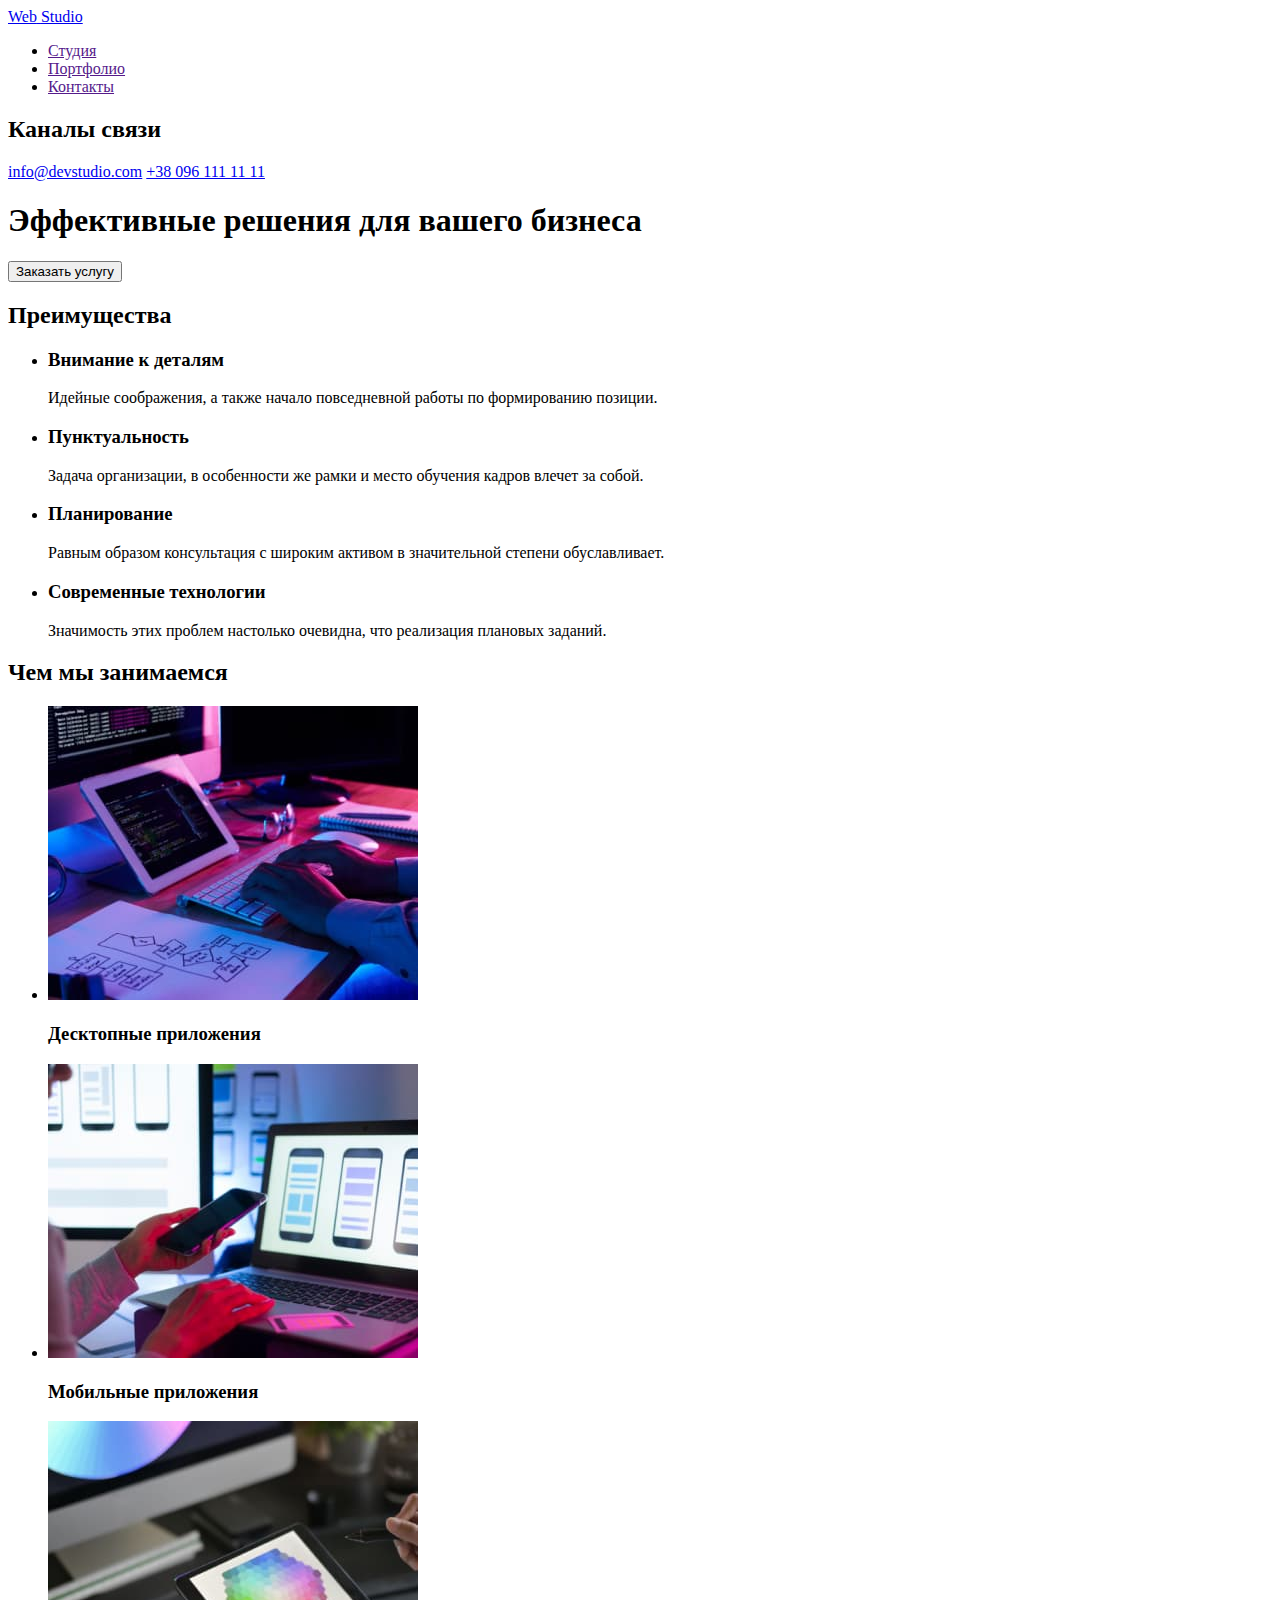
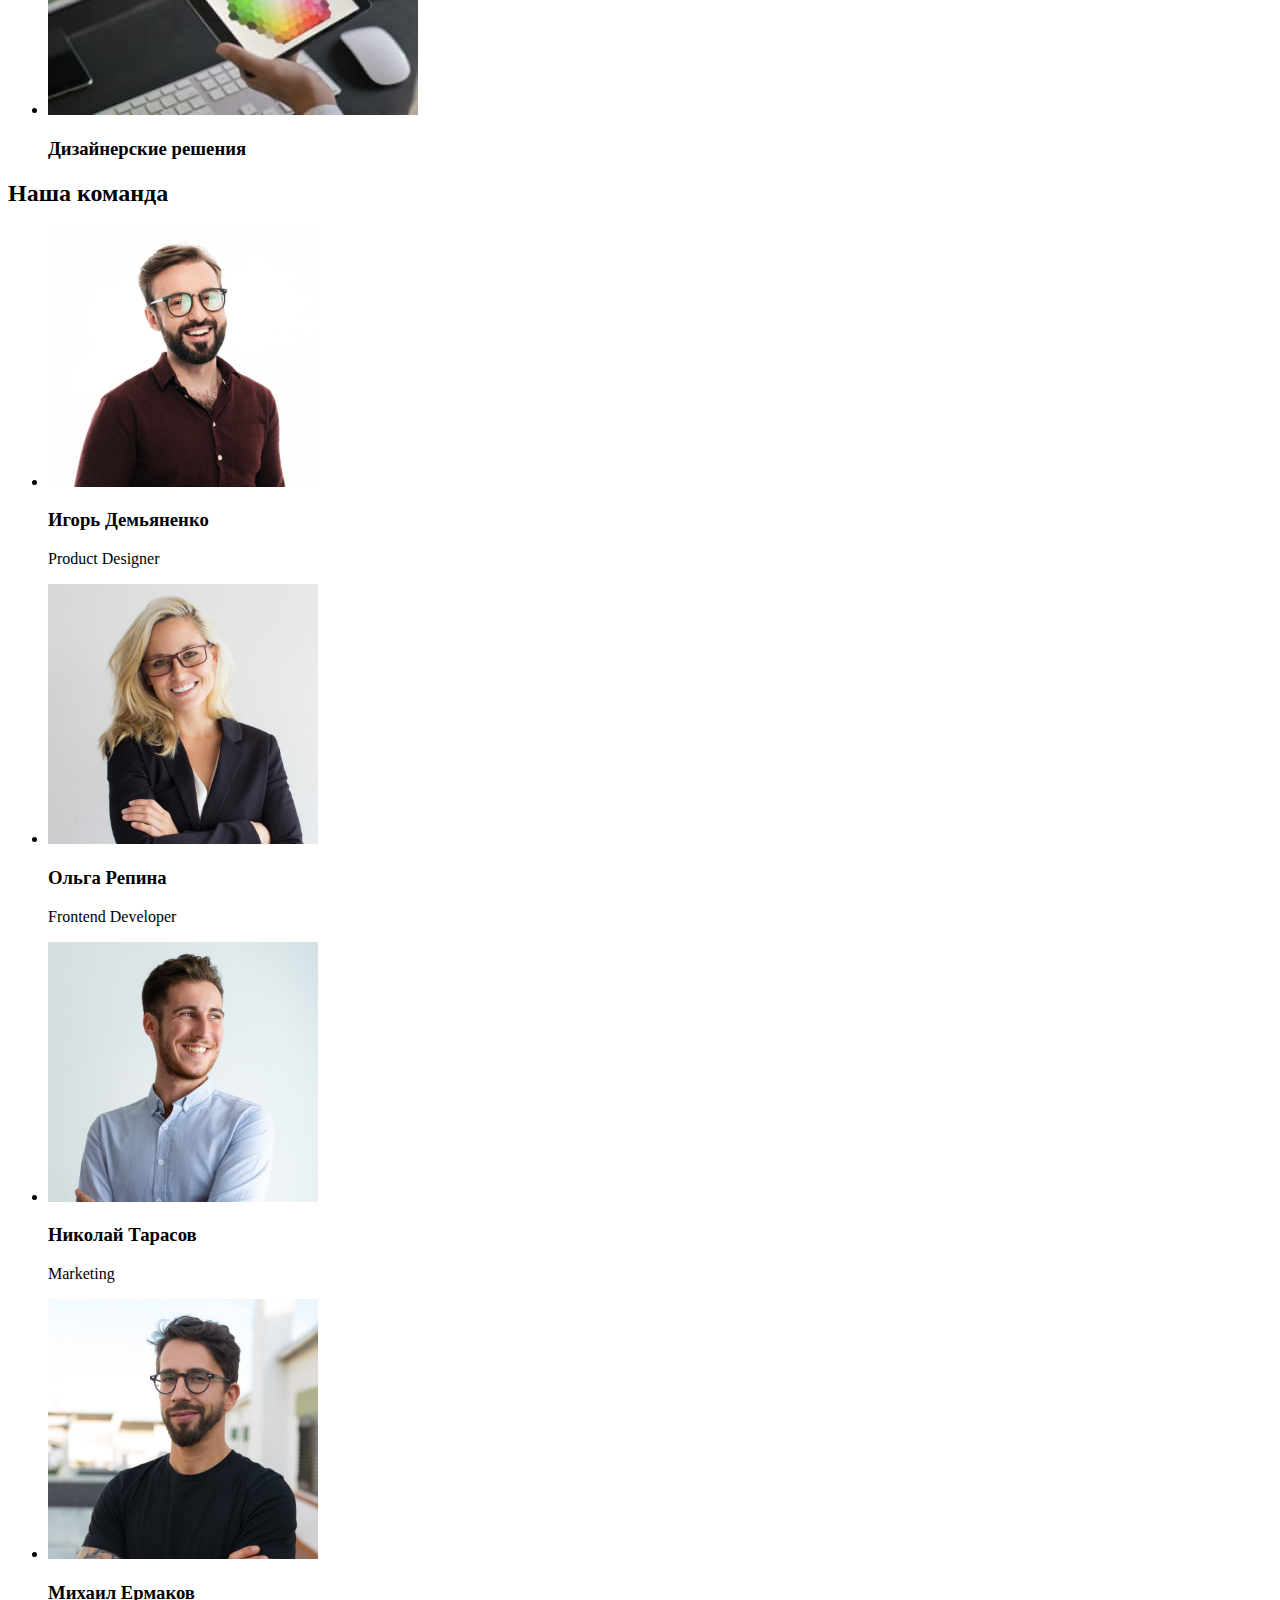
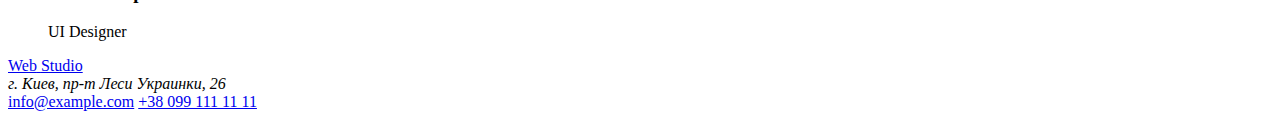
==== index.html @ a515cdfc "Добавляет файлы из предыдущего репозитория" ====
﻿<!DOCTYPE html>
<html lang="ru">
<head>
    <meta charset="UTF-8">
    <meta http-equiv="X-UA-Compatible" content="IE=edge">
    <meta name="viewport" content="width=device-width, initial-scale=1.0">
    <title>Web Studio</title>
</head>
<body>
    <!-- header -->
    <header>
        <nav>
            <a href="/">
                <span lang="en">Web</span>
                <span lang="en">Studio</span>
            </a>
            <ul>
                <li><a href="">Студия</a></li>
                <li><a href="">Портфолио</a></li>
                <li><a href="">Контакты</a></li>
            </ul>
            </nav>
            <section>
                <h2>Каналы связи</h2>
                <a href="mailto:info@devstudio.com">info@devstudio.com</a>
                <a href="tel:+380961111111">+38 096 111 11 11</a>
            </section>
    </header>
    <!-- main -->
    <main>
        <!-- hero -->
        <section>
            <h1>Эффективные решения для вашего бизнеса</h1>
            <button type="button">Заказать услугу</button>
        </section>
        <!-- benefits -->
        <section>
            <h2>Преимущества</h2>
            <ul>
                <li>
                    <h3>Внимание к деталям</h3>
                    <p>Идейные соображения, а также начало повседневной работы по формированию позиции.</p>
                </li>
                <li>
                    <h3>Пунктуальность</h3>
                    <p>Задача организации, в особенности же рамки и место обучения кадров влечет за собой.</p>
                </li>
                <li>
                    <h3>Планирование</h3>
                    <p>Равным образом консультация с широким активом в значительной степени обуславливает.</p>
                </li>
                <li>
                    <h3>Современные технологии</h3>
                    <p>Значимость этих проблем настолько очевидна, что реализация плановых заданий.</p>
                </li>
            </ul>
        </section>
        <!-- what are we doing -->
        <section>
            <h2>Чем мы занимаемся</h2>
            <ul>
                <li>
                    <a href=""><img src="images/box1.jpg" alt="Десктопные приложения" width="370"></a>
                    <h3>Десктопные приложения</h3>
                </li>
                <li>
                    <a href=""><img src="images/box2.jpg" alt="Мобильные приложения" width="370"></a>
                    <h3>Мобильные приложения</h3>
                </li>
                <li>
                    <a href=""><img src="images/box3.jpg" alt="Дизайнерские решения" width="370"></a>
                    <h3>Дизайнерские решения</h3>
                </li>
            </ul>
        </section>
        <!-- our tem -->
        <section>
            <h2>Наша команда</h2>
            <ul>
                <li>
                    <img src="images/team1.jpg" alt="Игорь Демьяненко" width="270">
                    <h3>Игорь Демьяненко</h3>
                    <p lang="en">Product Designer</p>
                </li>
                <li>
                    <img src="images/team2.jpg" alt="Ольга Репина" width="270">
                    <h3>Ольга Репина</h3>
                    <p lang="en">Frontend Developer</p>
                </li>
                <li>
                    <img src="images/team3.jpg" alt="Николай Тарасов" width="270">
                    <h3>Николай Тарасов</h3>
                    <p lang="en">Marketing</p>
                </li>
                <li>
                    <img src="images/team4.jpg" alt="Михаил Ермаков" width="270">
                    <h3>Михаил Ермаков</h3>
                    <p lang="en">UI Designer</p>
                </li>
            </ul>
        </section>
    </main>
    <!-- footer -->
    <footer>
        <a href="/">
            <span lang="en">Web</span>
            <span lang="en">Studio</span>
        </a>
        <address>г. Киев, пр-т Леси Украинки, 26</address>
        <a href="mailto:info@example.com">info@example.com</a>
        <a href="tel:+380991111111">+38 099 111 11 11</a>
    </footer>
</body>
</html>
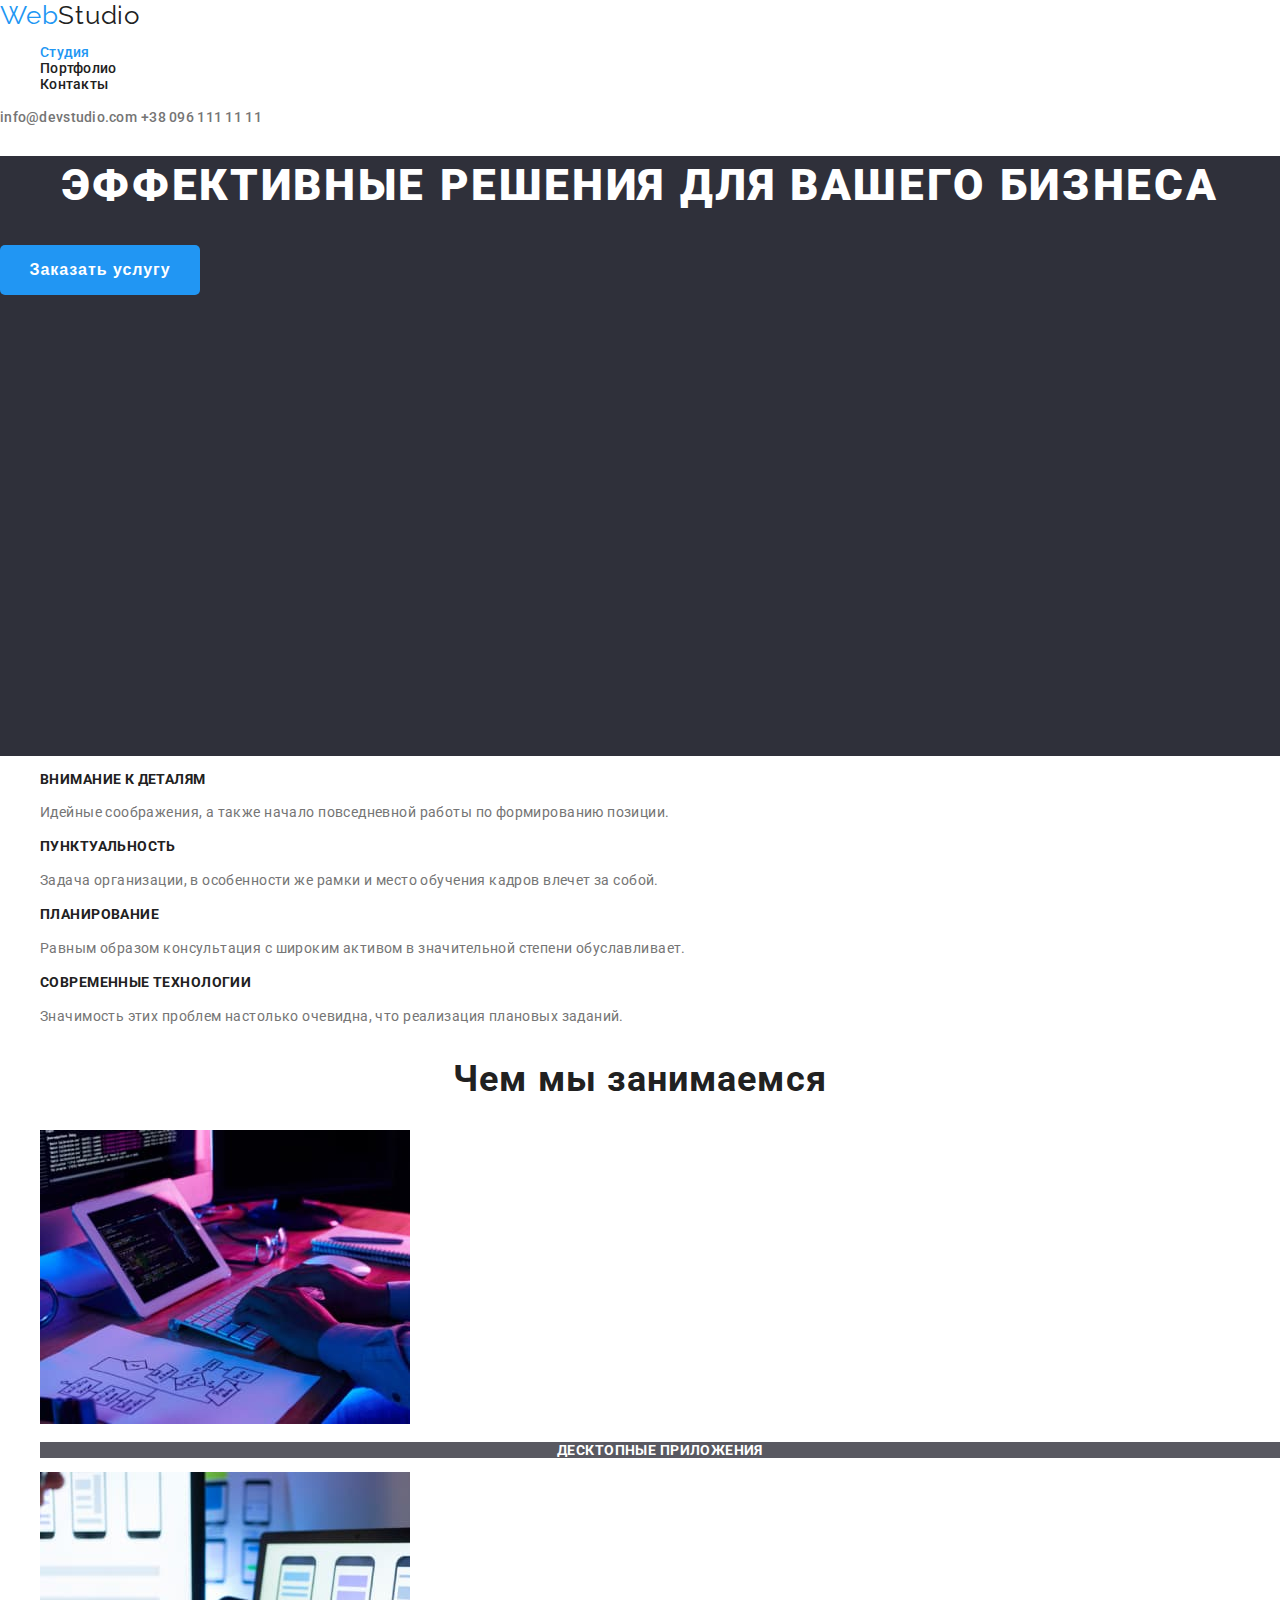
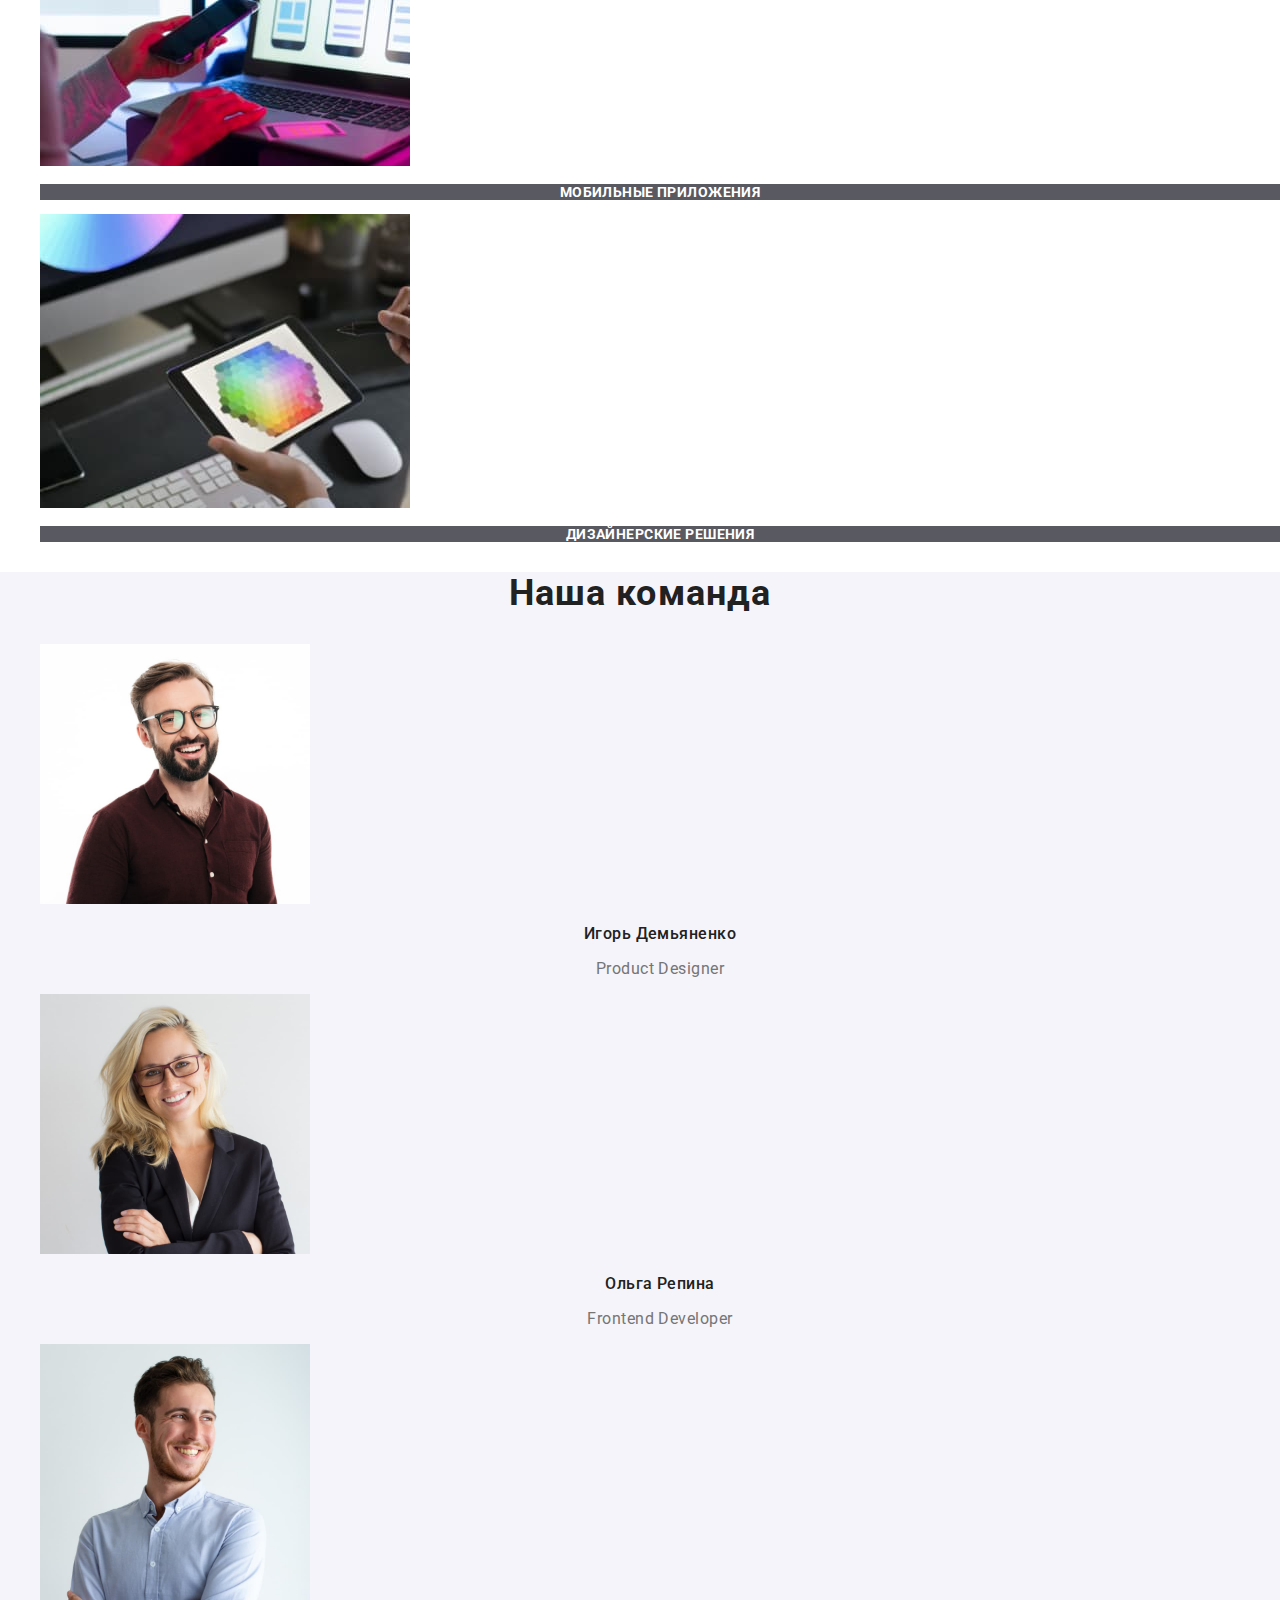
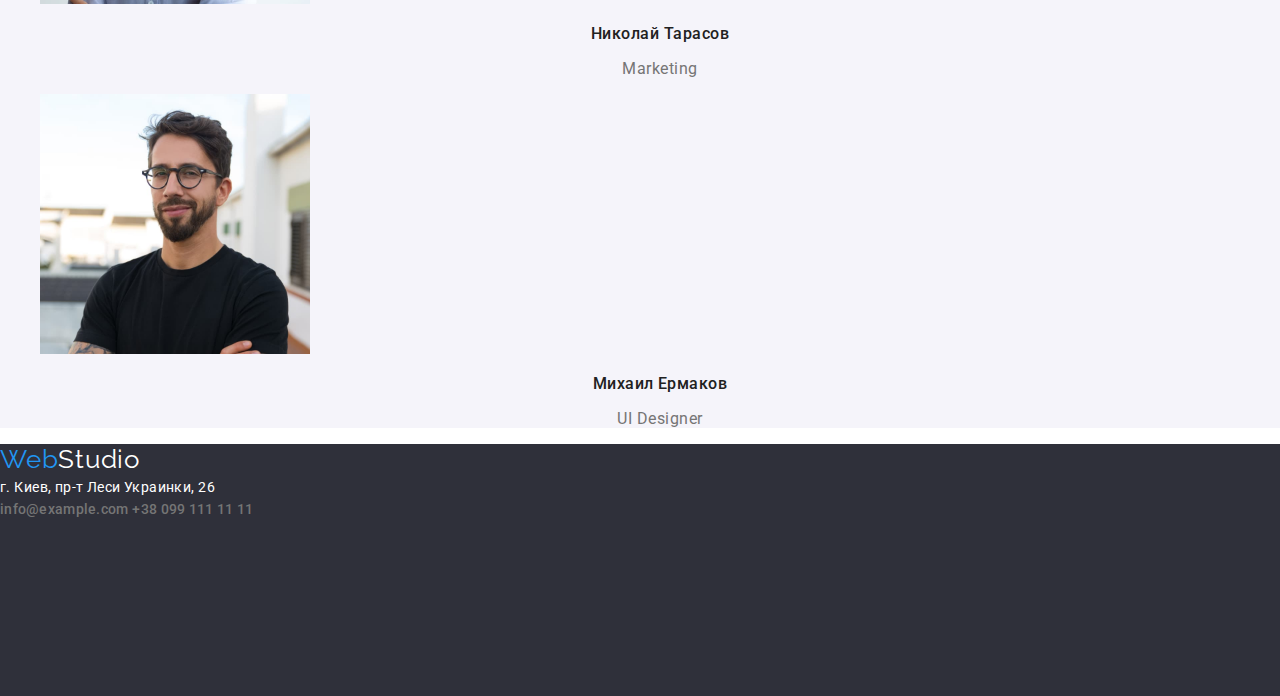
==== commit 9271b1f3: "add styles: colors, fonts, fons" ====
--- a/index.html
+++ b/index.html
@@ -4,37 +4,38 @@
     <meta charset="UTF-8">
     <meta http-equiv="X-UA-Compatible" content="IE=edge">
     <meta name="viewport" content="width=device-width, initial-scale=1.0">
+    <link rel="preconnect" href="https://fonts.googleapis.com">
+    <link rel="preconnect" href="https://fonts.gstatic.com" crossorigin>
+    <link href="https://fonts.googleapis.com/css2?family=Raleway:wght@700&family=Roboto:wght@400;500;700&display=swap" rel="stylesheet">
+    <link rel="stylesheet" href="./css/style.css">
     <title>Web Studio</title>
 </head>
 <body>
     <!-- header -->
     <header>
         <nav>
-            <a href="/">
-                <span lang="en">Web</span>
-                <span lang="en">Studio</span>
+            <a class="logo" lang="en" href="/">Web<span>Studio</span>
             </a>
-            <ul>
-                <li><a href="">Студия</a></li>
-                <li><a href="">Портфолио</a></li>
-                <li><a href="">Контакты</a></li>
+            <ul class="list-nav">
+                <li><a class="link active" href="index.html">Студия</a></li>
+                <li><a class="link" href="portfolio.html">Портфолио</a></li>
+                <li><a class="link" href="">Контакты</a></li>
             </ul>
             </nav>
-            <section>
-                <h2>Каналы связи</h2>
+            <div class="connection">
                 <a href="mailto:info@devstudio.com">info@devstudio.com</a>
                 <a href="tel:+380961111111">+38 096 111 11 11</a>
-            </section>
+            </div>
     </header>
     <!-- main -->
     <main>
         <!-- hero -->
-        <section>
-            <h1>Эффективные решения для вашего бизнеса</h1>
-            <button type="button">Заказать услугу</button>
+        <section class="hero">
+            <h1 class="title">Эффективные решения для вашего бизнеса</h1>
+            <button class="button" type="button">Заказать услугу</button>
         </section>
         <!-- benefits -->
-        <section>
+        <section class="benefits">
             <h2>Преимущества</h2>
             <ul>
                 <li>
@@ -56,8 +57,8 @@
             </ul>
         </section>
         <!-- what are we doing -->
-        <section>
-            <h2>Чем мы занимаемся</h2>
+        <section class="specifics">
+            <h2 class="second-title">Чем мы занимаемся</h2>
             <ul>
                 <li>
                     <a href=""><img src="images/box1.jpg" alt="Десктопные приложения" width="370"></a>
@@ -74,8 +75,8 @@
             </ul>
         </section>
         <!-- our tem -->
-        <section>
-            <h2>Наша команда</h2>
+        <section class="team">
+            <h2 class="second-title">Наша команда</h2>
             <ul>
                 <li>
                     <img src="images/team1.jpg" alt="Игорь Демьяненко" width="270">
@@ -101,14 +102,16 @@
         </section>
     </main>
     <!-- footer -->
-    <footer>
-        <a href="/">
-            <span lang="en">Web</span>
-            <span lang="en">Studio</span>
-        </a>
-        <address>г. Киев, пр-т Леси Украинки, 26</address>
-        <a href="mailto:info@example.com">info@example.com</a>
-        <a href="tel:+380991111111">+38 099 111 11 11</a>
+    <footer class="footer">
+        <a class="logo" lang="en" href="/">
+                Web<span>Studio</span>
+            </a>
+        <address class="address">г. Киев, пр-т Леси Украинки, 26</address>
+        <div class="connection">
+            <a href="mailto:info@example.com">info@example.com</a>
+            <a href="tel:+380991111111">+38 099 111 11 11</a>
+        </div>
+       
     </footer>
 </body>
 </html>--- a/css/style.css
+++ b/css/style.css
@@ -0,0 +1,222 @@
+﻿:root {
+    --brand-color: #2196F3;
+    --light-font-color: #757575;
+    --dark-font-color: #212121;
+    --bg-color: #F5F4FA;
+    --footer-bg-color: #2F303A;
+}
+body {
+    font-family: Roboto, sans-serif;
+    margin: 0;
+    padding: 0;
+    
+}
+.second-title {
+    font-weight: 700;
+    font-size: 36px;
+    line-height: 1.17;
+    text-align: center;
+    letter-spacing: 0.03em;
+    color: var(--dark-font-color);
+}
+/*//////////////////// header ///////////////////////*/
+.logo {
+    font-family: Raleway, sans-serif;
+    color: var(--brand-color);
+    text-decoration: none;
+    font-size: 26px;
+    line-height: 1.2;
+    letter-spacing: 0.03em;
+}
+.logo>span {
+    color: var(--dark-font-color);
+}
+
+.list-nav {
+    font-weight: 500;
+    font-size: 14px;
+    line-height: 1.14;
+    letter-spacing: 0.02em;
+    list-style: none;
+}
+
+.list-nav .link {
+    text-decoration: none;
+    color: #212121;
+}
+.link.active {
+    color: var(--brand-color);
+}
+.list-nav .link:hover,
+.list-nav .link:focus {
+    color: var(--brand-color)
+}
+.connection>a {
+    color: var(--light-font-color);
+    text-decoration: none;
+    font-weight: 500;
+    font-size: 14px;
+    line-height: 1.14;
+    letter-spacing: 0.02em;
+}
+.connection>a:hover,
+.connection>a:focus {
+    color: var(--brand-color);
+}
+
+/*//////////////// index - styles /////////////////////*/
+/* hero */
+.hero {
+    background-color: var(--footer-bg-color);
+    height: 600px;
+}
+.hero .title {
+    font-weight: 900;
+    font-size: 44px;
+    line-height: 1.36;
+    text-align: center;
+    letter-spacing: 0.06em;
+    text-transform: uppercase;
+    color: #FFFFFF;
+}
+.hero .button {
+    color: #fff;
+    background-color: var(--brand-color);
+    font-weight: 700;
+    font-size: 16px;
+    line-height: 1.4;
+    text-align: center;
+    letter-spacing: 0.06em;
+    width: 200px;
+    height: 50px;
+    cursor: pointer;
+    border: none;
+    border-radius: 5px;
+}
+/* benefits */
+.benefits {
+    background-color: #ffffff;
+}
+.benefits h2 {
+    display: none;
+}
+.benefits li {
+    list-style: none;
+}
+.benefits h3 {
+    font-weight: 700;
+    font-size: 14px;
+    line-height: 1.14;
+    letter-spacing: 0.03em;
+    text-transform: uppercase;
+    color: var(--dark-font-color);
+}
+.benefits p {
+    font-weight: 400;
+    font-size: 14px;
+    line-height: 1.7;
+    letter-spacing: 0.03em;
+    color: var(--light-font-color);
+}
+/* specifics */
+.specifics li {
+    list-style: none;
+}
+.specifics h3 {
+    font-weight: 700;
+    font-size: 14px;
+    line-height: 16px;
+    text-align: center;
+    letter-spacing: 0.03em;
+    text-transform: uppercase;
+    color: #FFFFFF;
+    background-color: rgba(47, 48, 58, 0.8);
+}
+/* team */
+.team {
+    background-color: var(--bg-color);
+}
+.team li {
+    list-style: none;
+}
+.team h3 {
+    font-weight: 500;
+    font-size: 16px;
+    line-height: 1.19;
+    text-align: center;
+    letter-spacing: 0.03em;
+    color: var(--dark-font-color);
+}
+.team p {
+    font-weight: 400;
+    font-size: 16px;
+    line-height: 1.19;
+    text-align: center;
+    letter-spacing: 0.03em;
+    color: var(--light-font-color);
+}
+
+/*////////////// portfolio ///////////////////*/
+
+.works button {
+    font-family: Roboto, sans-serif;
+    font-weight: 500;
+    font-size: 16px;
+    line-height: 1.6;
+    text-align: center;
+    letter-spacing: 0.03em;
+    color: var(--dark-font-color);
+    border: none;
+    height: 38px;
+    cursor: pointer;
+    background-color: var(--bg-color);
+    border-radius: 5px;
+}
+.works button:hover,
+.works button:focus {
+    background-color: var(--brand-color);
+    color: #ffffff;
+}
+.works li {
+    list-style: none;
+}
+.works h3 {
+    font-weight: 700;
+    font-size: 18px;
+    line-height: 2;
+    letter-spacing: 0.06em;
+    color: var(--dark-font-color);
+}
+.works a {
+    text-decoration: none;
+}
+.works p {
+    font-weight: 400;
+    font-size: 16px;
+    letter-spacing: 0.03em;
+    color: var(--light-font-color);
+}
+.works .hidden {
+    font-weight: 400;
+    font-size: 18px;
+    line-height: 1.55;
+    letter-spacing: 0.03em;
+    color: #FFFFFF;
+    background-color: var(--brand-color);
+}
+/*//////////////////////// footer ///////////////////////////*/
+.footer {
+    background-color: var(--footer-bg-color);
+    height: 252px;
+}
+.footer .address {
+    font-weight: 400;
+    font-size: 14px;
+    line-height: 1.7;
+    letter-spacing: 0.03em;
+    color: #FFFFFF;
+    font-style: normal;
+}
+.footer span {
+    color: #ffffff;
+}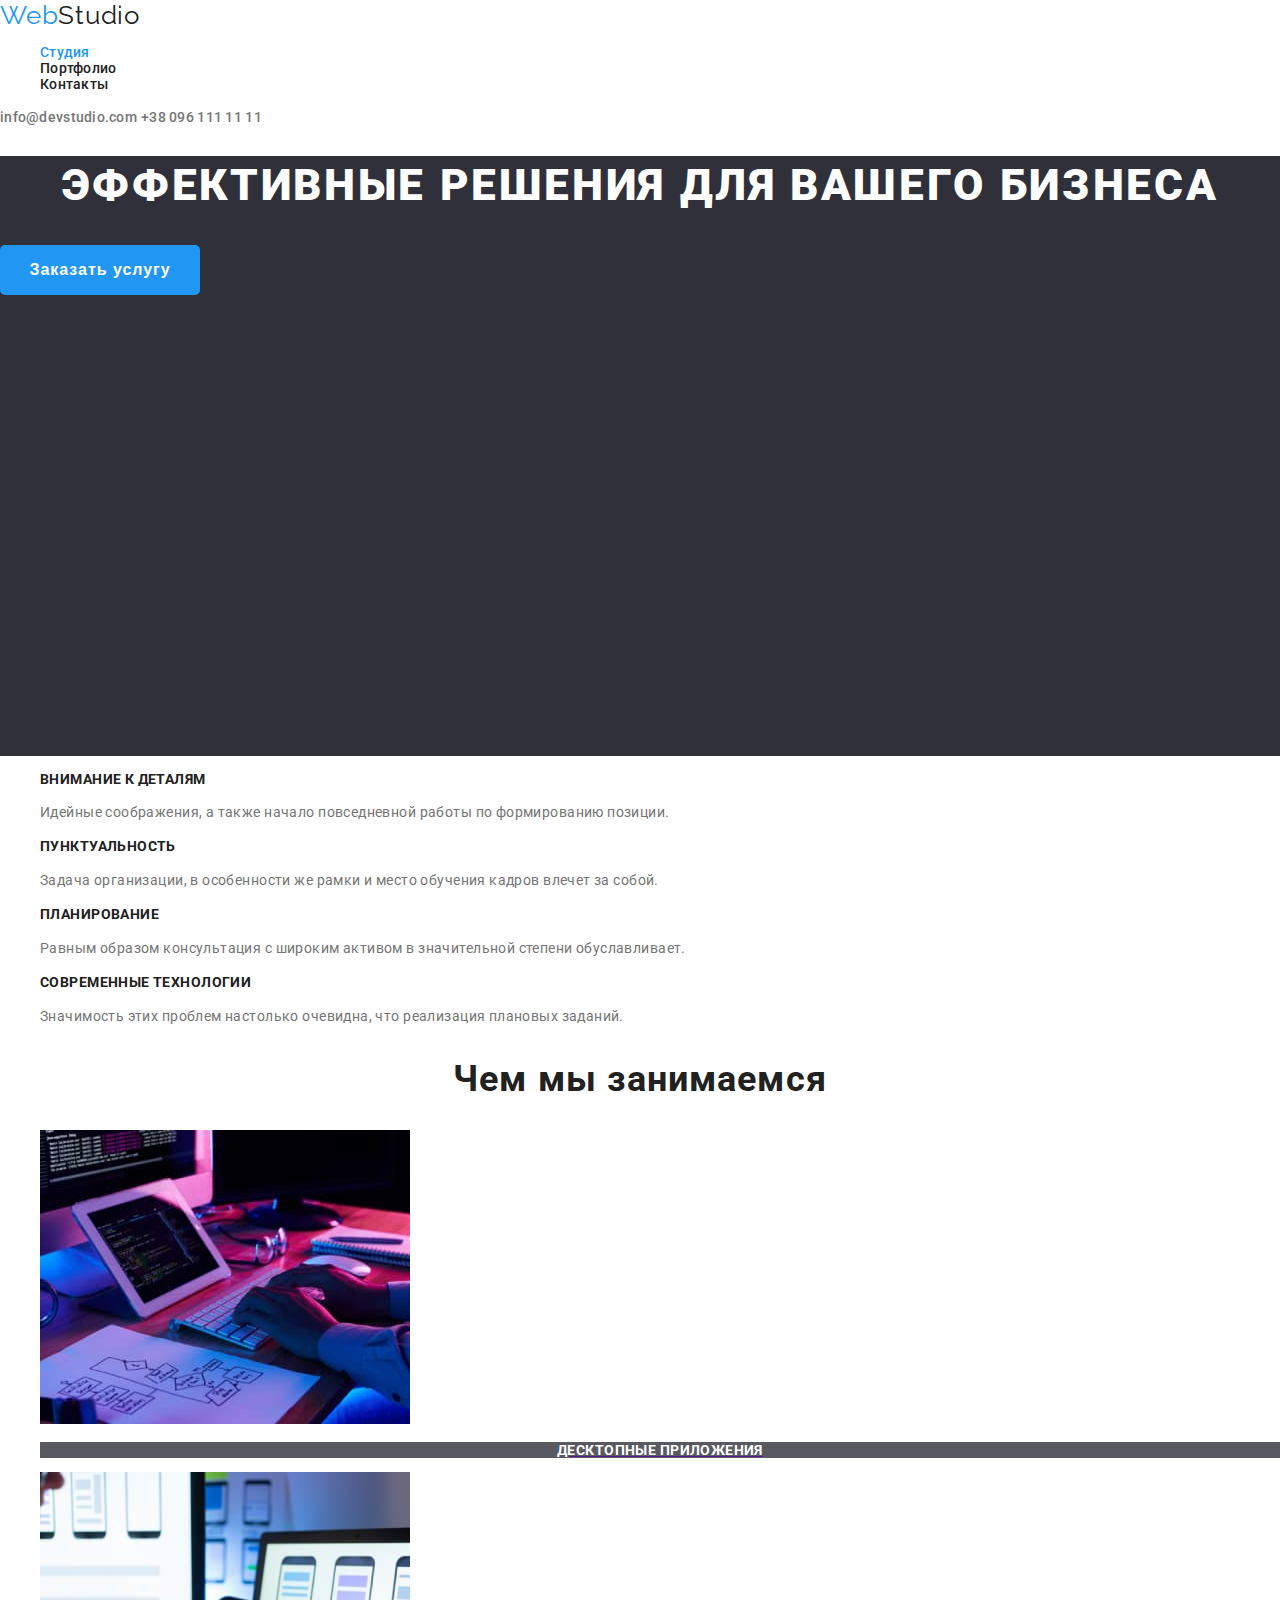
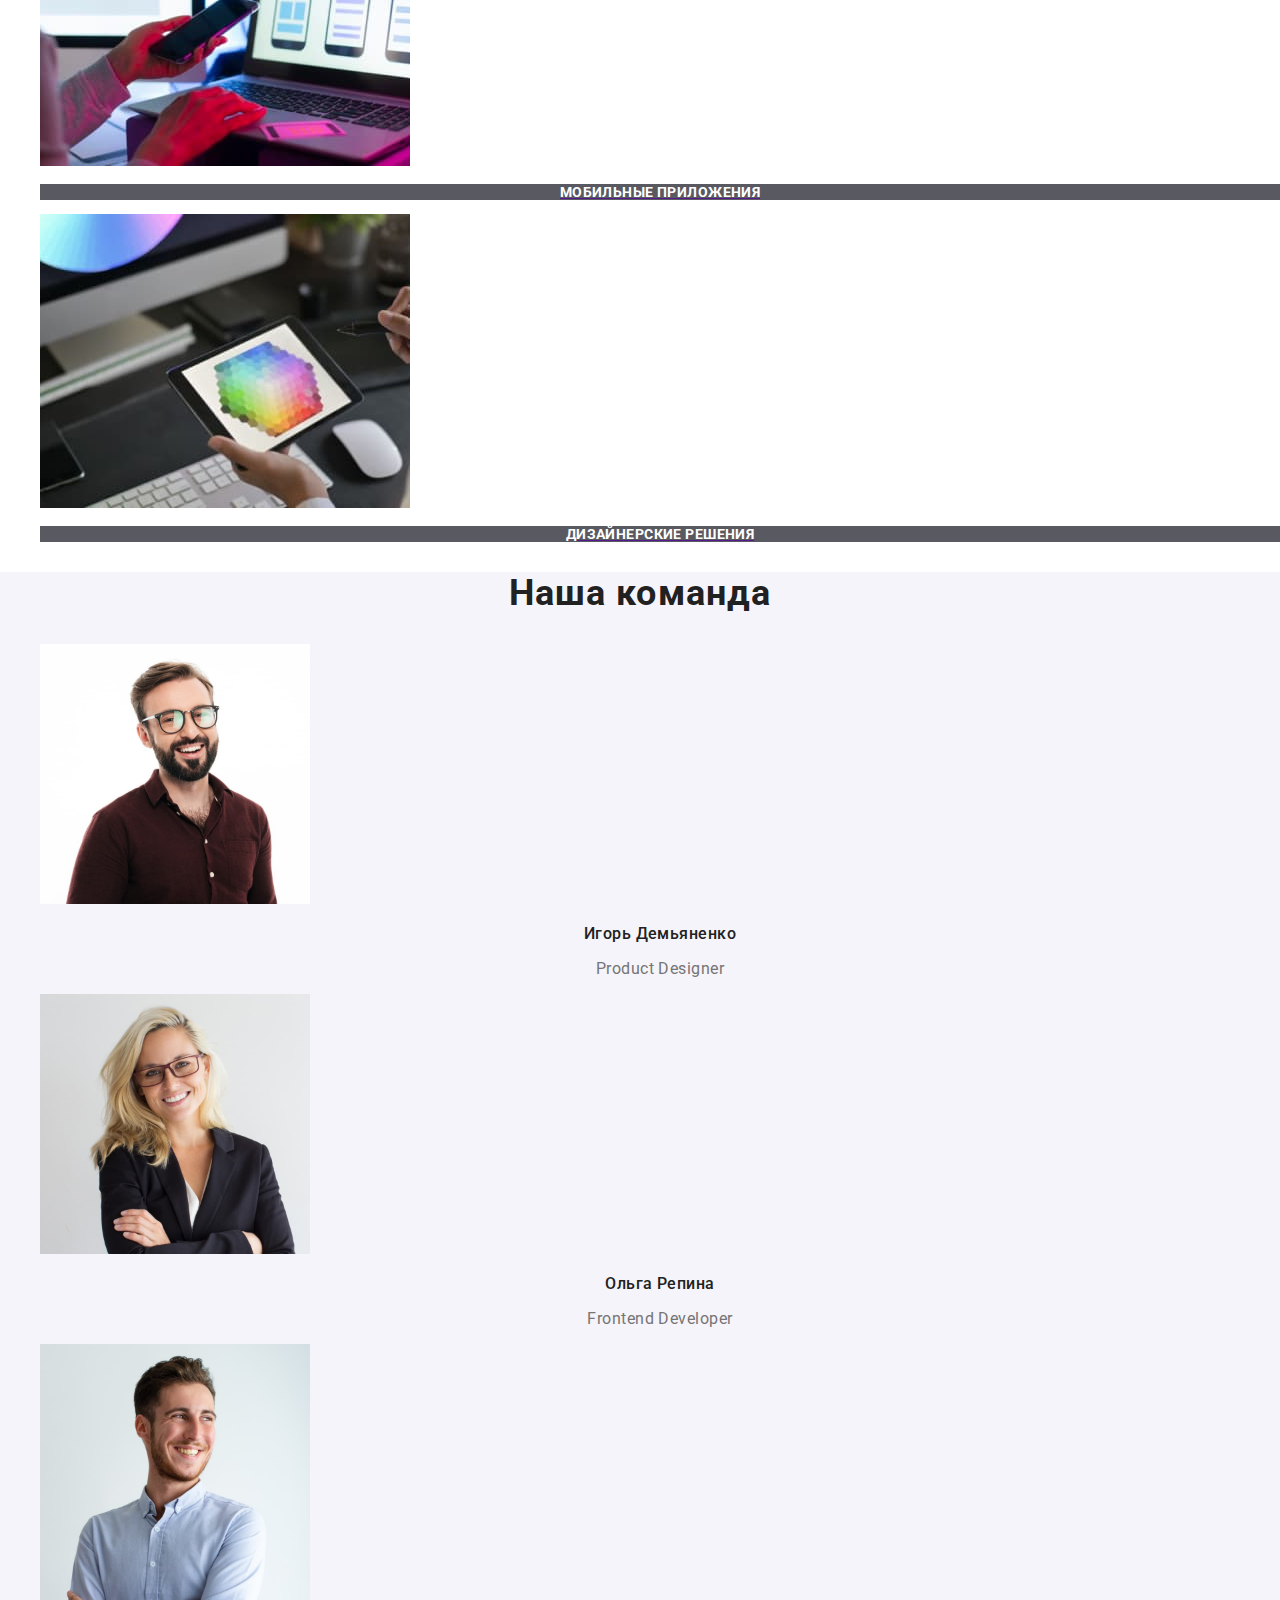
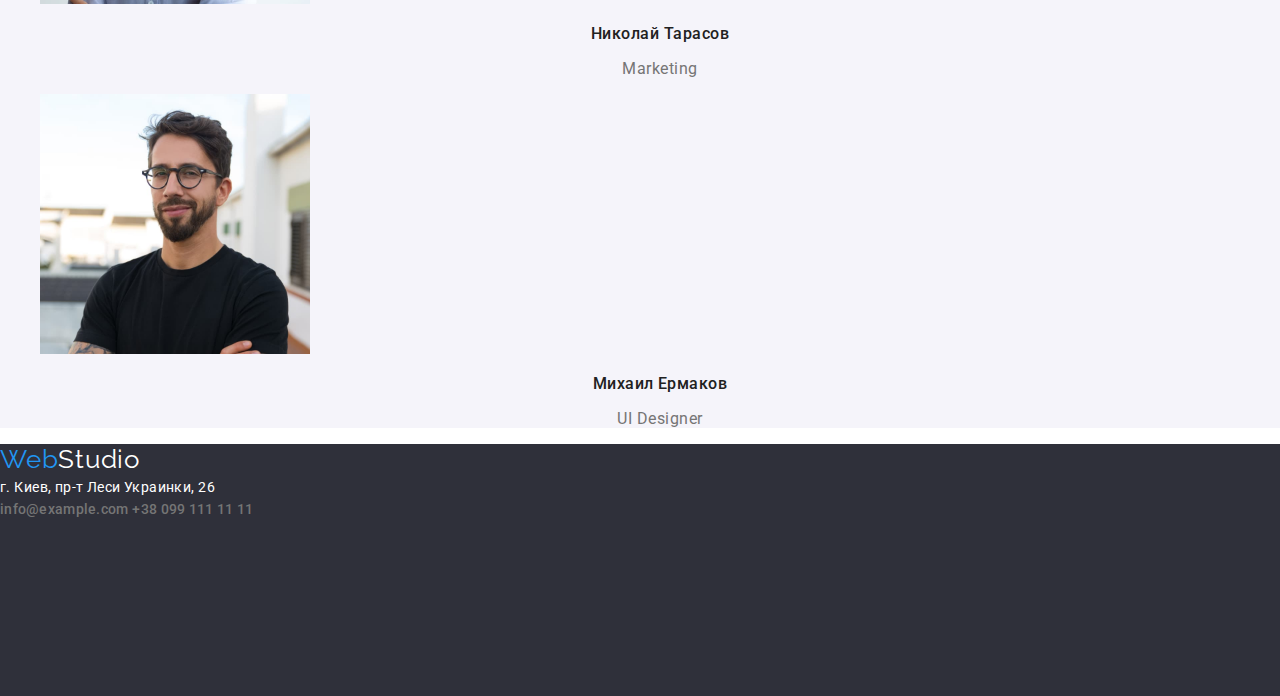
==== commit 2663cfce: "update" ====
--- a/index.html
+++ b/index.html
@@ -6,8 +6,8 @@
     <meta name="viewport" content="width=device-width, initial-scale=1.0">
     <link rel="preconnect" href="https://fonts.googleapis.com">
     <link rel="preconnect" href="https://fonts.gstatic.com" crossorigin>
-    <link href="https://fonts.googleapis.com/css2?family=Raleway:wght@700&family=Roboto:wght@400;500;700&display=swap" rel="stylesheet">
-    <link rel="stylesheet" href="./css/style.css">
+    <link href="https://fonts.googleapis.com/css2?family=Raleway:wght@700&family=Roboto:wght@400;500;700;900&display=swap" rel="stylesheet">
+    <link rel="stylesheet" href="./css/styles.css">
     <title>Web Studio</title>
 </head>
 <body>
@@ -61,16 +61,25 @@
             <h2 class="second-title">Чем мы занимаемся</h2>
             <ul>
                 <li>
-                    <a href=""><img src="images/box1.jpg" alt="Десктопные приложения" width="370"></a>
-                    <h3>Десктопные приложения</h3>
+                    <a href="">
+                        <img src="images/box1.jpg" alt="Десктопные приложения" width="370">
+                        <h3>Десктопные приложения</h3>
+                    </a>
+                    
                 </li>
                 <li>
-                    <a href=""><img src="images/box2.jpg" alt="Мобильные приложения" width="370"></a>
-                    <h3>Мобильные приложения</h3>
+                    <a href="">
+                        <img src="images/box2.jpg" alt="Мобильные приложения" width="370">
+                        <h3>Мобильные приложения</h3>
+                    </a>
+                    
                 </li>
                 <li>
-                    <a href=""><img src="images/box3.jpg" alt="Дизайнерские решения" width="370"></a>
-                    <h3>Дизайнерские решения</h3>
+                    <a href="">
+                        <img src="images/box3.jpg" alt="Дизайнерские решения" width="370">
+                        <h3>Дизайнерские решения</h3>
+                    </a>
+                    
                 </li>
             </ul>
         </section>
--- a/css/styles.css
+++ b/css/styles.css
@@ -0,0 +1,214 @@
+﻿:root {
+    --brand-color: #2196F3;
+    --light-font-color: #757575;
+    --dark-font-color: #212121;
+    --bg-color: #F5F4FA;
+    --footer-bg-color: #2F303A;
+}
+body {
+    font-family: Roboto, sans-serif;
+    background-color: #ffffff;
+    margin: 0;
+    padding: 0;
+    color: var(--dark-font-color);
+}
+.second-title {
+
+    font-size: 36px;
+    line-height: 1.17;
+    text-align: center;
+    letter-spacing: 0.03em;
+}
+/*//////////////////// header ///////////////////////*/
+.logo {
+    font-family: Raleway, sans-serif;
+    color: var(--brand-color);
+    text-decoration: none;
+    font-size: 26px;
+    line-height: 1.2;
+    letter-spacing: 0.03em;
+}
+.logo>span {
+    color: var(--dark-font-color);
+}
+
+.list-nav {
+    font-weight: 500;
+    font-size: 14px;
+    line-height: 1.14;
+    letter-spacing: 0.02em;
+    list-style: none;
+}
+
+.list-nav .link {
+    text-decoration: none;
+    color: #212121;
+}
+.link.active {
+    color: var(--brand-color);
+}
+.list-nav .link:hover,
+.list-nav .link:focus {
+    color: var(--brand-color)
+}
+.connection>a {
+    color: var(--light-font-color);
+    text-decoration: none;
+    font-weight: 500;
+    font-size: 14px;
+    line-height: 1.14;
+    letter-spacing: 0.02em;
+}
+.connection>a:hover,
+.connection>a:focus {
+    color: var(--brand-color);
+}
+
+/*//////////////// index - styles /////////////////////*/
+/* hero */
+.hero {
+    background-color: var(--footer-bg-color);
+    height: 600px;
+}
+.hero .title {
+    font-weight: 900;
+    font-size: 44px;
+    line-height: 1.36;
+    text-align: center;
+    letter-spacing: 0.06em;
+    text-transform: uppercase;
+    color: #FFFFFF;
+}
+.hero .button {
+    color: #fff;
+    background-color: var(--brand-color);
+    font-weight: 700;
+    font-size: 16px;
+    line-height: 1.4;
+    text-align: center;
+    letter-spacing: 0.06em;
+    width: 200px;
+    height: 50px;
+    cursor: pointer;
+    border: none;
+    border-radius: 5px;
+}
+/* benefits */
+.benefits {
+    background-color: #ffffff;
+}
+.benefits h2 {
+    display: none;
+}
+.benefits li {
+    list-style: none;
+}
+.benefits h3 {
+    font-size: 14px;
+    line-height: 1.14;
+    letter-spacing: 0.03em;
+    text-transform: uppercase;
+    
+}
+.benefits p {
+    font-size: 14px;
+    line-height: 1.7;
+    letter-spacing: 0.03em;
+    color: var(--light-font-color);
+}
+/* specifics */
+.specifics li {
+    list-style: none;
+}
+.specifics h3 {
+    font-size: 14px;
+    line-height: 16px;
+    text-align: center;
+    letter-spacing: 0.03em;
+    text-transform: uppercase;
+    color: #FFFFFF;
+    background-color: rgba(47, 48, 58, 0.8);
+}
+/* team */
+.team {
+    background-color: var(--bg-color);
+}
+.team li {
+    list-style: none;
+}
+.team h3 {
+    font-weight: 500;
+    font-size: 16px;
+    line-height: 1.19;
+    text-align: center;
+    letter-spacing: 0.03em;
+}
+.team p {
+    font-size: 16px;
+    line-height: 1.19;
+    text-align: center;
+    letter-spacing: 0.03em;
+    color: var(--light-font-color);
+}
+
+/*////////////// portfolio ///////////////////*/
+
+.works button {
+    font-family: Roboto, sans-serif;
+    font-weight: 500;
+    font-size: 16px;
+    line-height: 1.6;
+    text-align: center;
+    letter-spacing: 0.03em;
+    color: var(--dark-font-color);
+    border: none;
+    height: 38px;
+    cursor: pointer;
+    background-color: var(--bg-color);
+    border-radius: 5px;
+}
+.works button:hover,
+.works button:focus {
+    background-color: var(--brand-color);
+    color: #ffffff;
+}
+.works li {
+    list-style: none;
+}
+.works h3 {
+    color: var(--dark-font-color);
+    font-size: 18px;
+    line-height: 2;
+    letter-spacing: 0.06em;
+}
+.works a {
+    text-decoration: none;
+}
+.works p {
+    font-size: 16px;
+    letter-spacing: 0.03em;
+    color: var(--light-font-color);
+}
+.works .hidden {
+    font-size: 18px;
+    line-height: 1.55;
+    letter-spacing: 0.03em;
+    color: #FFFFFF;
+    background-color: var(--brand-color);
+}
+/*//////////////////////// footer ///////////////////////////*/
+.footer {
+    background-color: var(--footer-bg-color);
+    height: 252px;
+}
+.footer .address {
+    font-weight: 400;
+    font-size: 14px;
+    line-height: 1.7;
+    letter-spacing: 0.03em;
+    color: #FFFFFF;
+    font-style: normal;
+}
+.footer span {
+    color: #ffffff;
+}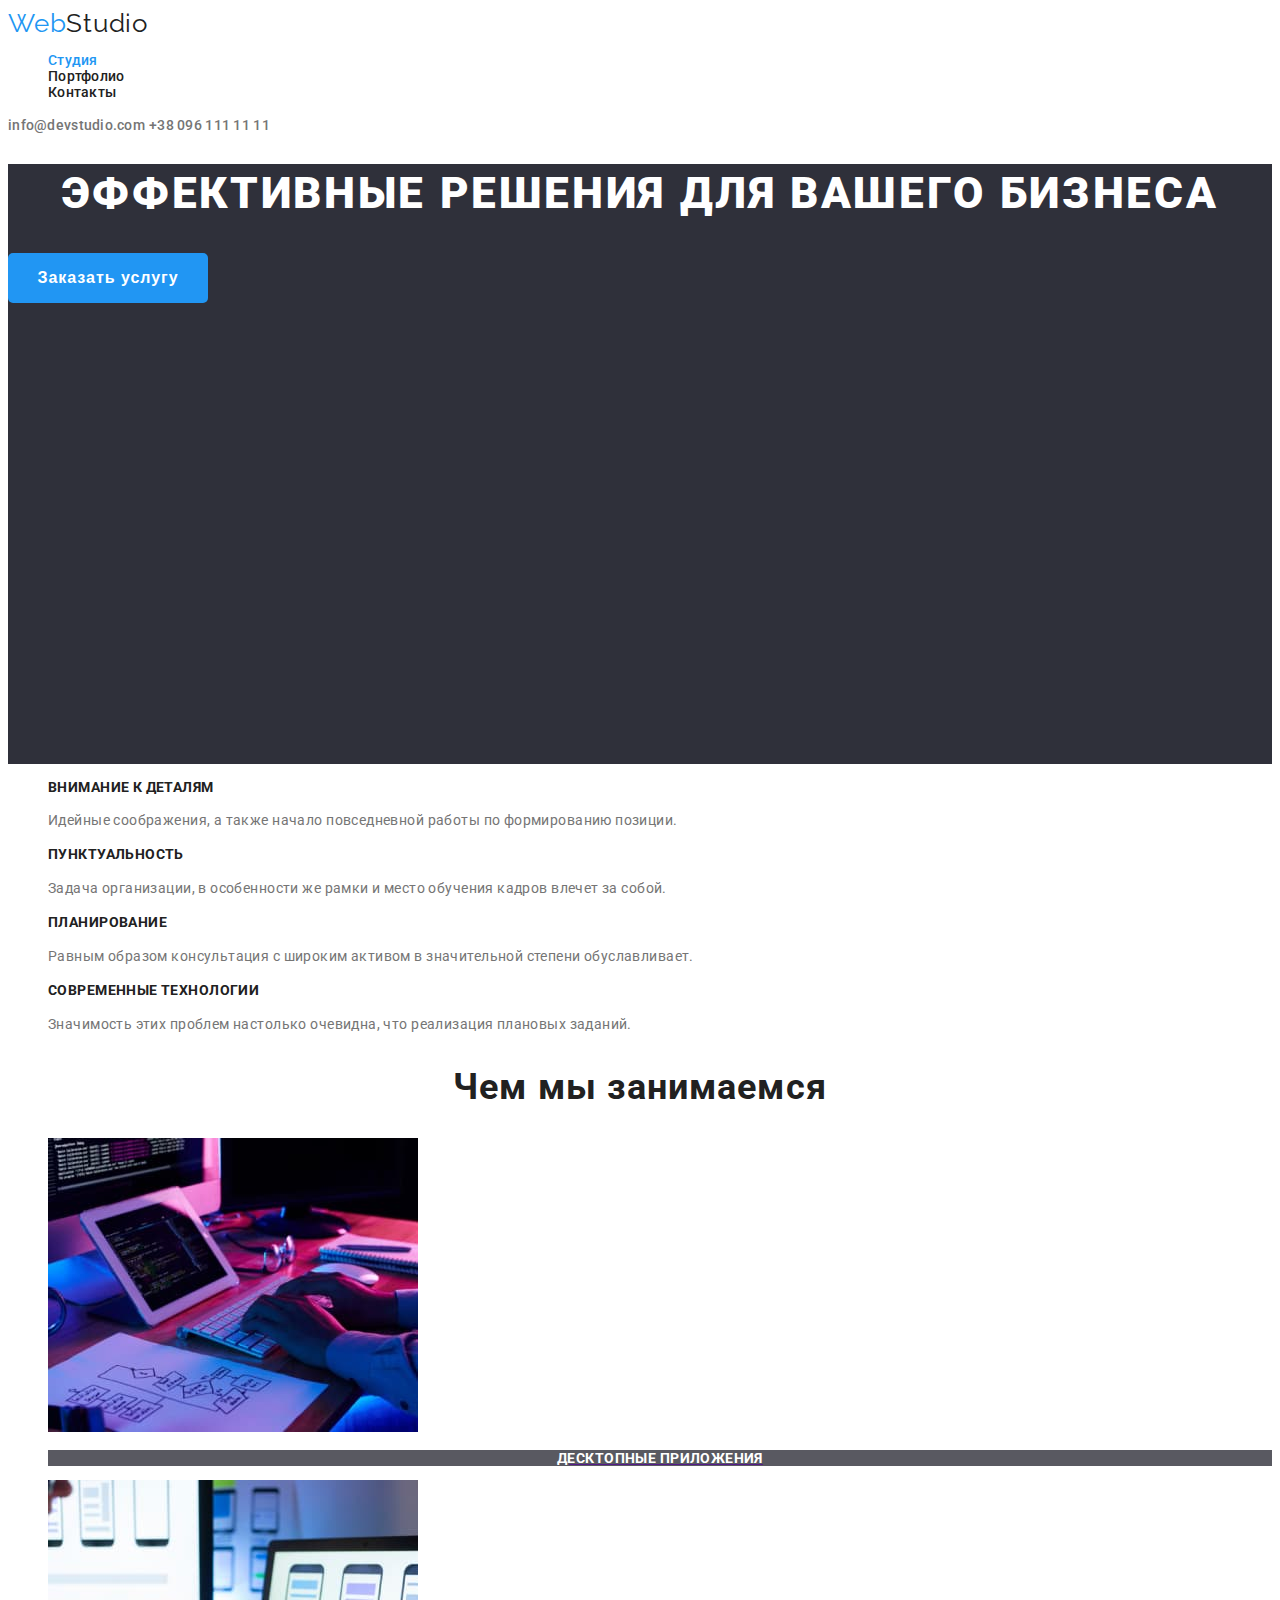
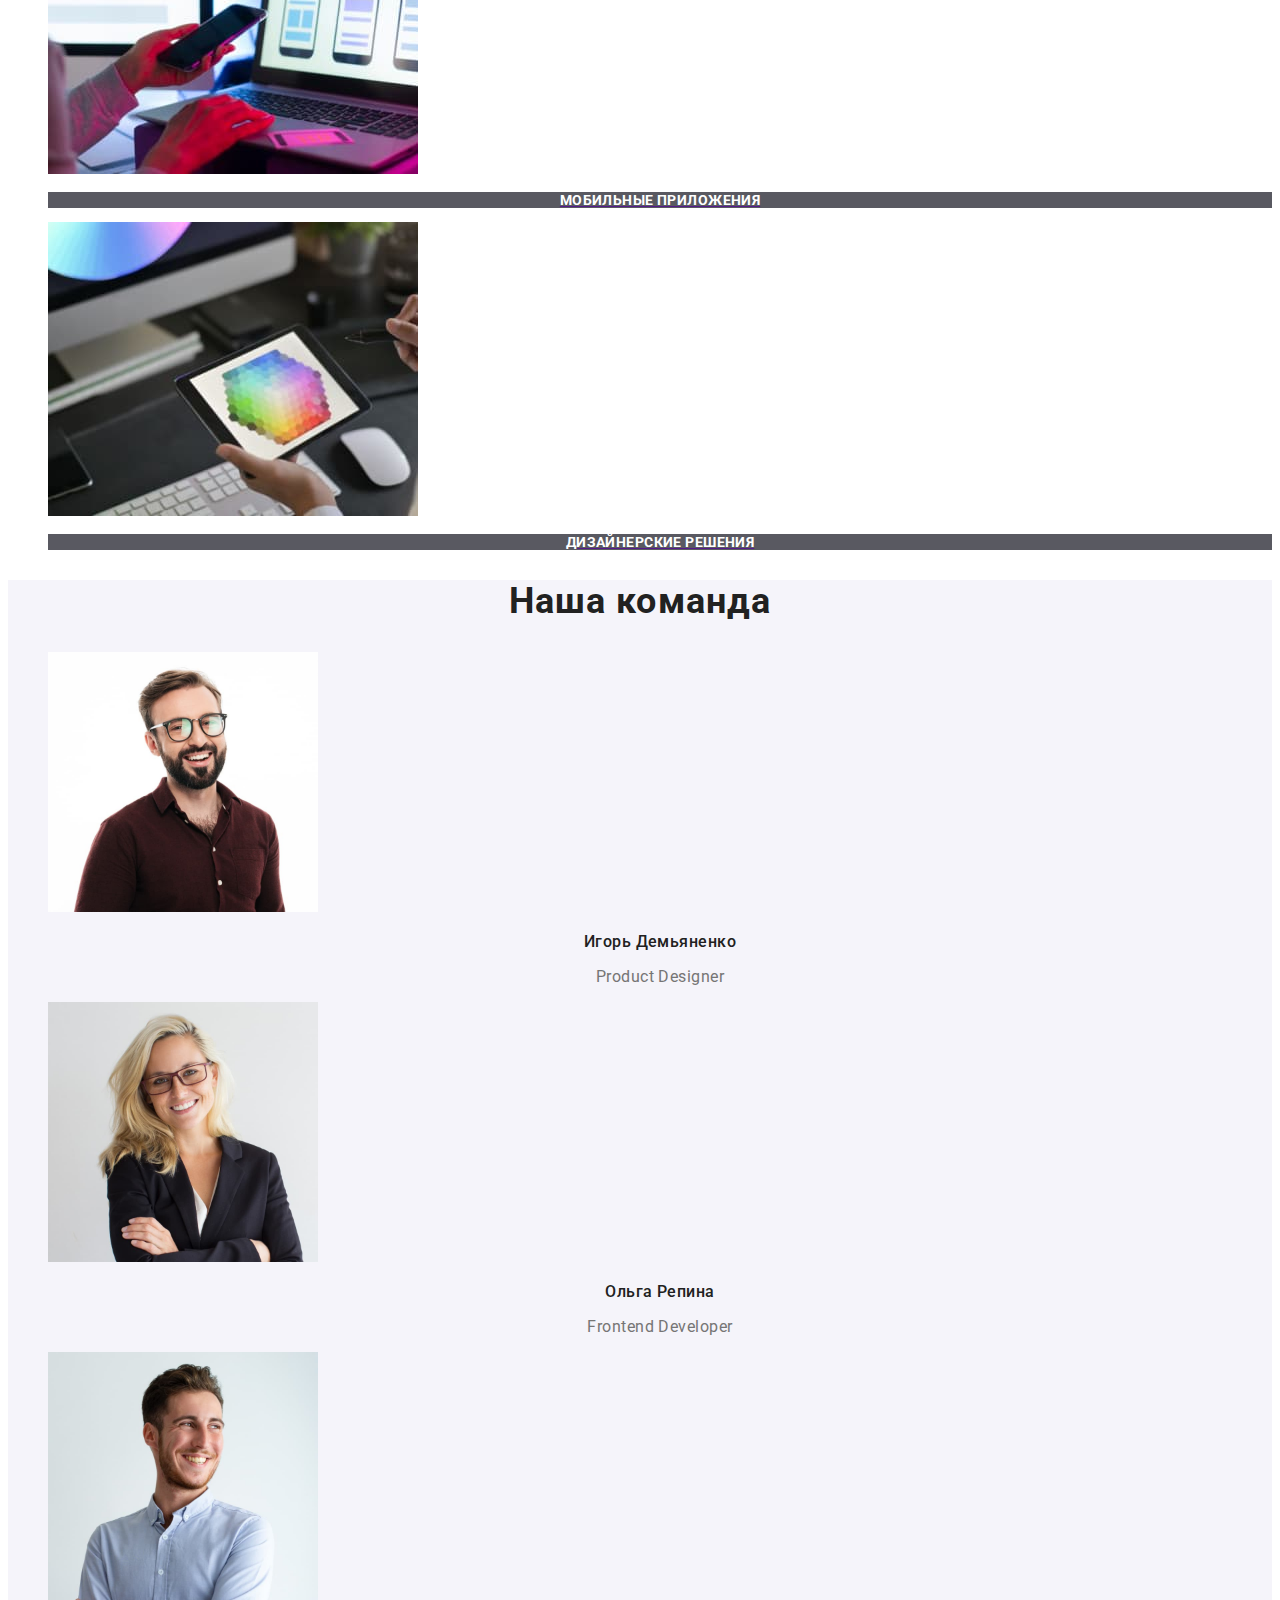
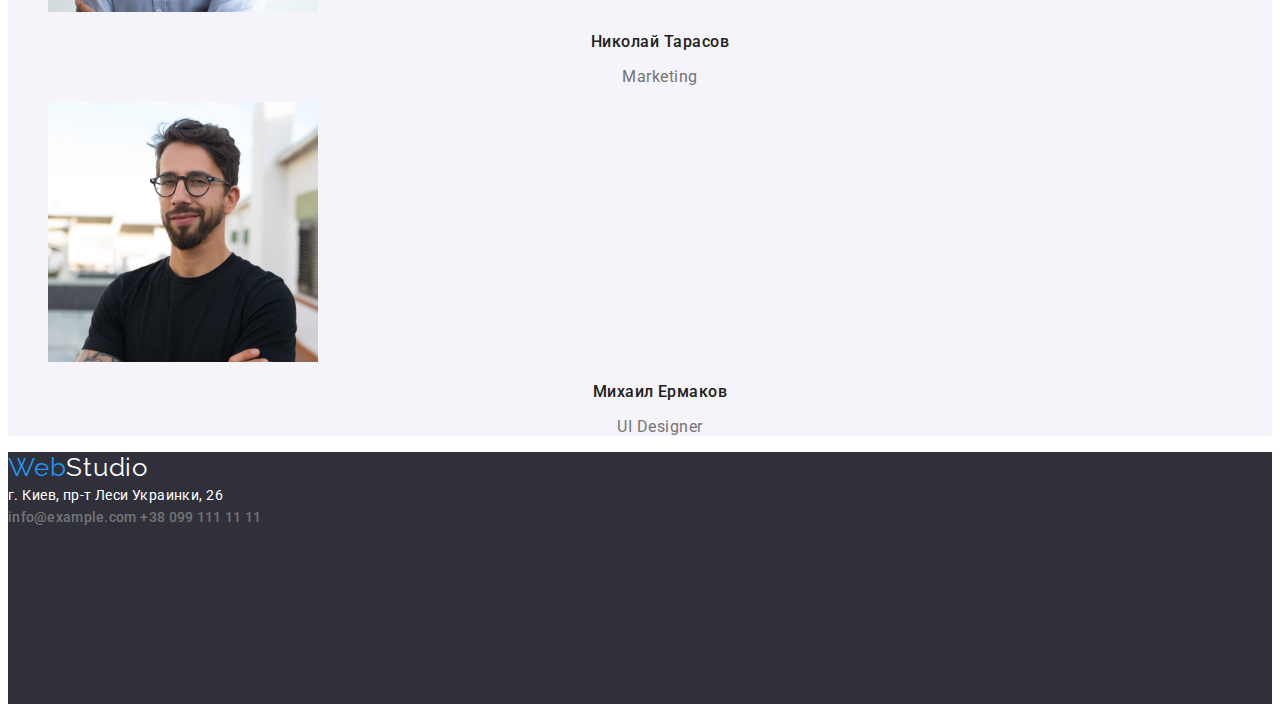
==== commit fd690d08: "update - added classess" ====
--- a/index.html
+++ b/index.html
@@ -13,71 +13,71 @@
 <body>
     <!-- header -->
     <header>
-        <nav>
+        <nav class="navigation">
             <a class="logo" lang="en" href="/">Web<span>Studio</span>
             </a>
-            <ul class="list-nav">
-                <li><a class="link active" href="index.html">Студия</a></li>
-                <li><a class="link" href="portfolio.html">Портфолио</a></li>
-                <li><a class="link" href="">Контакты</a></li>
+            <ul class="navigation-list">
+                <li><a class="navigation-link active" href="index.html">Студия</a></li>
+                <li><a class="navigation-link" href="portfolio.html">Портфолио</a></li>
+                <li><a class="navigation-link" href="">Контакты</a></li>
             </ul>
-            </nav>
-            <div class="connection">
-                <a href="mailto:info@devstudio.com">info@devstudio.com</a>
-                <a href="tel:+380961111111">+38 096 111 11 11</a>
-            </div>
+        </nav>
+        <div class="connection">
+            <a class="connection-link" href="mailto:info@devstudio.com">info@devstudio.com</a>
+            <a class="connection-link" href="tel:+380961111111">+38 096 111 11 11</a>
+        </div>
     </header>
     <!-- main -->
     <main>
         <!-- hero -->
         <section class="hero">
             <h1 class="title">Эффективные решения для вашего бизнеса</h1>
-            <button class="button" type="button">Заказать услугу</button>
+            <button class="hero-button" type="button">Заказать услугу</button>
         </section>
         <!-- benefits -->
         <section class="benefits">
             <h2>Преимущества</h2>
-            <ul>
-                <li>
-                    <h3>Внимание к деталям</h3>
-                    <p>Идейные соображения, а также начало повседневной работы по формированию позиции.</p>
+            <ul class="benefits-list">
+                <li class="benefits-item">
+                    <h3 class="benefits-title">Внимание к деталям</h3>
+                    <p class="benefits-descr">Идейные соображения, а также начало повседневной работы по формированию позиции.</p>
                 </li>
-                <li>
-                    <h3>Пунктуальность</h3>
-                    <p>Задача организации, в особенности же рамки и место обучения кадров влечет за собой.</p>
+                <li class="benefits-item">
+                    <h3 class="benefits-title">Пунктуальность</h3>
+                    <p class="benefits-descr">Задача организации, в особенности же рамки и место обучения кадров влечет за собой.</p>
                 </li>
-                <li>
-                    <h3>Планирование</h3>
-                    <p>Равным образом консультация с широким активом в значительной степени обуславливает.</p>
+                <li class="benefits-item">
+                    <h3 class="benefits-title">Планирование</h3>
+                    <p class="benefits-descr">Равным образом консультация с широким активом в значительной степени обуславливает.</p>
                 </li>
-                <li>
-                    <h3>Современные технологии</h3>
-                    <p>Значимость этих проблем настолько очевидна, что реализация плановых заданий.</p>
+                <li class="benefits-item">
+                    <h3 class="benefits-title">Современные технологии</h3>
+                    <p class="benefits-descr">Значимость этих проблем настолько очевидна, что реализация плановых заданий.</p>
                 </li>
             </ul>
         </section>
         <!-- what are we doing -->
         <section class="specifics">
             <h2 class="second-title">Чем мы занимаемся</h2>
-            <ul>
-                <li>
-                    <a href="">
+            <ul class="specifics-list">
+                <li class="specifics-item">
+                    <a class="specifics-link" href="">
                         <img src="images/box1.jpg" alt="Десктопные приложения" width="370">
-                        <h3>Десктопные приложения</h3>
+                        <h3 class="specifics-title">Десктопные приложения</h3>
                     </a>
                     
                 </li>
-                <li>
-                    <a href="">
+                <li class="specifics-item">
+                    <a class="specifics-link" href="">
                         <img src="images/box2.jpg" alt="Мобильные приложения" width="370">
-                        <h3>Мобильные приложения</h3>
+                        <h3 class="specifics-title">Мобильные приложения</h3>
                     </a>
                     
                 </li>
-                <li>
-                    <a href="">
+                <li class="specifics-item">
+                    <a class="specifics-link" href="">
                         <img src="images/box3.jpg" alt="Дизайнерские решения" width="370">
-                        <h3>Дизайнерские решения</h3>
+                        <h3 class="specifics-title">Дизайнерские решения</h3>
                     </a>
                     
                 </li>
@@ -86,26 +86,26 @@
         <!-- our tem -->
         <section class="team">
             <h2 class="second-title">Наша команда</h2>
-            <ul>
-                <li>
+            <ul class="team-list">
+                <li class="team-item">
                     <img src="images/team1.jpg" alt="Игорь Демьяненко" width="270">
-                    <h3>Игорь Демьяненко</h3>
-                    <p lang="en">Product Designer</p>
+                    <h3 class="team-title">Игорь Демьяненко</h3>
+                    <p class="team-descr" lang="en">Product Designer</p>
                 </li>
-                <li>
+                <li class="team-item">
                     <img src="images/team2.jpg" alt="Ольга Репина" width="270">
-                    <h3>Ольга Репина</h3>
-                    <p lang="en">Frontend Developer</p>
+                    <h3 class="team-title">Ольга Репина</h3>
+                    <p class="team-descr" lang="en">Frontend Developer</p>
                 </li>
-                <li>
+                <li class="team-item">
                     <img src="images/team3.jpg" alt="Николай Тарасов" width="270">
-                    <h3>Николай Тарасов</h3>
-                    <p lang="en">Marketing</p>
+                    <h3 class="team-title">Николай Тарасов</h3>
+                    <p class="team-descr" lang="en">Marketing</p>
                 </li>
-                <li>
+                <li class="team-item">
                     <img src="images/team4.jpg" alt="Михаил Ермаков" width="270">
-                    <h3>Михаил Ермаков</h3>
-                    <p lang="en">UI Designer</p>
+                    <h3 class="team-title">Михаил Ермаков</h3>
+                    <p class="team-descr" lang="en">UI Designer</p>
                 </li>
             </ul>
         </section>
@@ -117,8 +117,8 @@
             </a>
         <address class="address">г. Киев, пр-т Леси Украинки, 26</address>
         <div class="connection">
-            <a href="mailto:info@example.com">info@example.com</a>
-            <a href="tel:+380991111111">+38 099 111 11 11</a>
+            <a class="connection-link" href="mailto:info@example.com">info@example.com</a>
+            <a class="connection-link" href="tel:+380991111111">+38 099 111 11 11</a>
         </div>
        
     </footer>
--- a/css/styles.css
+++ b/css/styles.css
@@ -8,8 +8,6 @@
 body {
     font-family: Roboto, sans-serif;
     background-color: #ffffff;
-    margin: 0;
-    padding: 0;
     color: var(--dark-font-color);
 }
 .second-title {
@@ -32,7 +30,7 @@
     color: var(--dark-font-color);
 }
 
-.list-nav {
+.navigation-list {
     font-weight: 500;
     font-size: 14px;
     line-height: 1.14;
@@ -40,18 +38,18 @@
     list-style: none;
 }
 
-.list-nav .link {
+.navigation-list .navigation-link {
     text-decoration: none;
     color: #212121;
 }
-.link.active {
+.navigation-link.active {
     color: var(--brand-color);
 }
-.list-nav .link:hover,
-.list-nav .link:focus {
+.navigation-list .navigation-link:hover,
+.navigation-list .navigation-link:focus {
     color: var(--brand-color)
 }
-.connection>a {
+.connection .connection-link {
     color: var(--light-font-color);
     text-decoration: none;
     font-weight: 500;
@@ -59,8 +57,8 @@
     line-height: 1.14;
     letter-spacing: 0.02em;
 }
-.connection>a:hover,
-.connection>a:focus {
+.connection .connection-link:hover,
+.connection .connection-link:focus {
     color: var(--brand-color);
 }
 
@@ -79,7 +77,7 @@
     text-transform: uppercase;
     color: #FFFFFF;
 }
-.hero .button {
+.hero .hero-button {
     color: #fff;
     background-color: var(--brand-color);
     font-weight: 700;
@@ -100,27 +98,27 @@
 .benefits h2 {
     display: none;
 }
-.benefits li {
-    list-style: none;
-}
-.benefits h3 {
+.benefits .benefits-item {
+    list-style: none;
+}
+.benefits .benefits-title {
     font-size: 14px;
     line-height: 1.14;
     letter-spacing: 0.03em;
     text-transform: uppercase;
     
 }
-.benefits p {
+.benefits .benefits-descr {
     font-size: 14px;
     line-height: 1.7;
     letter-spacing: 0.03em;
     color: var(--light-font-color);
 }
 /* specifics */
-.specifics li {
-    list-style: none;
-}
-.specifics h3 {
+.specifics .specifics-item {
+    list-style: none;
+}
+.specifics .specifics-title {
     font-size: 14px;
     line-height: 16px;
     text-align: center;
@@ -133,17 +131,17 @@
 .team {
     background-color: var(--bg-color);
 }
-.team li {
-    list-style: none;
-}
-.team h3 {
+.team .team-item {
+    list-style: none;
+}
+.team .team-title {
     font-weight: 500;
     font-size: 16px;
     line-height: 1.19;
     text-align: center;
     letter-spacing: 0.03em;
 }
-.team p {
+.team .team-descr {
     font-size: 16px;
     line-height: 1.19;
     text-align: center;
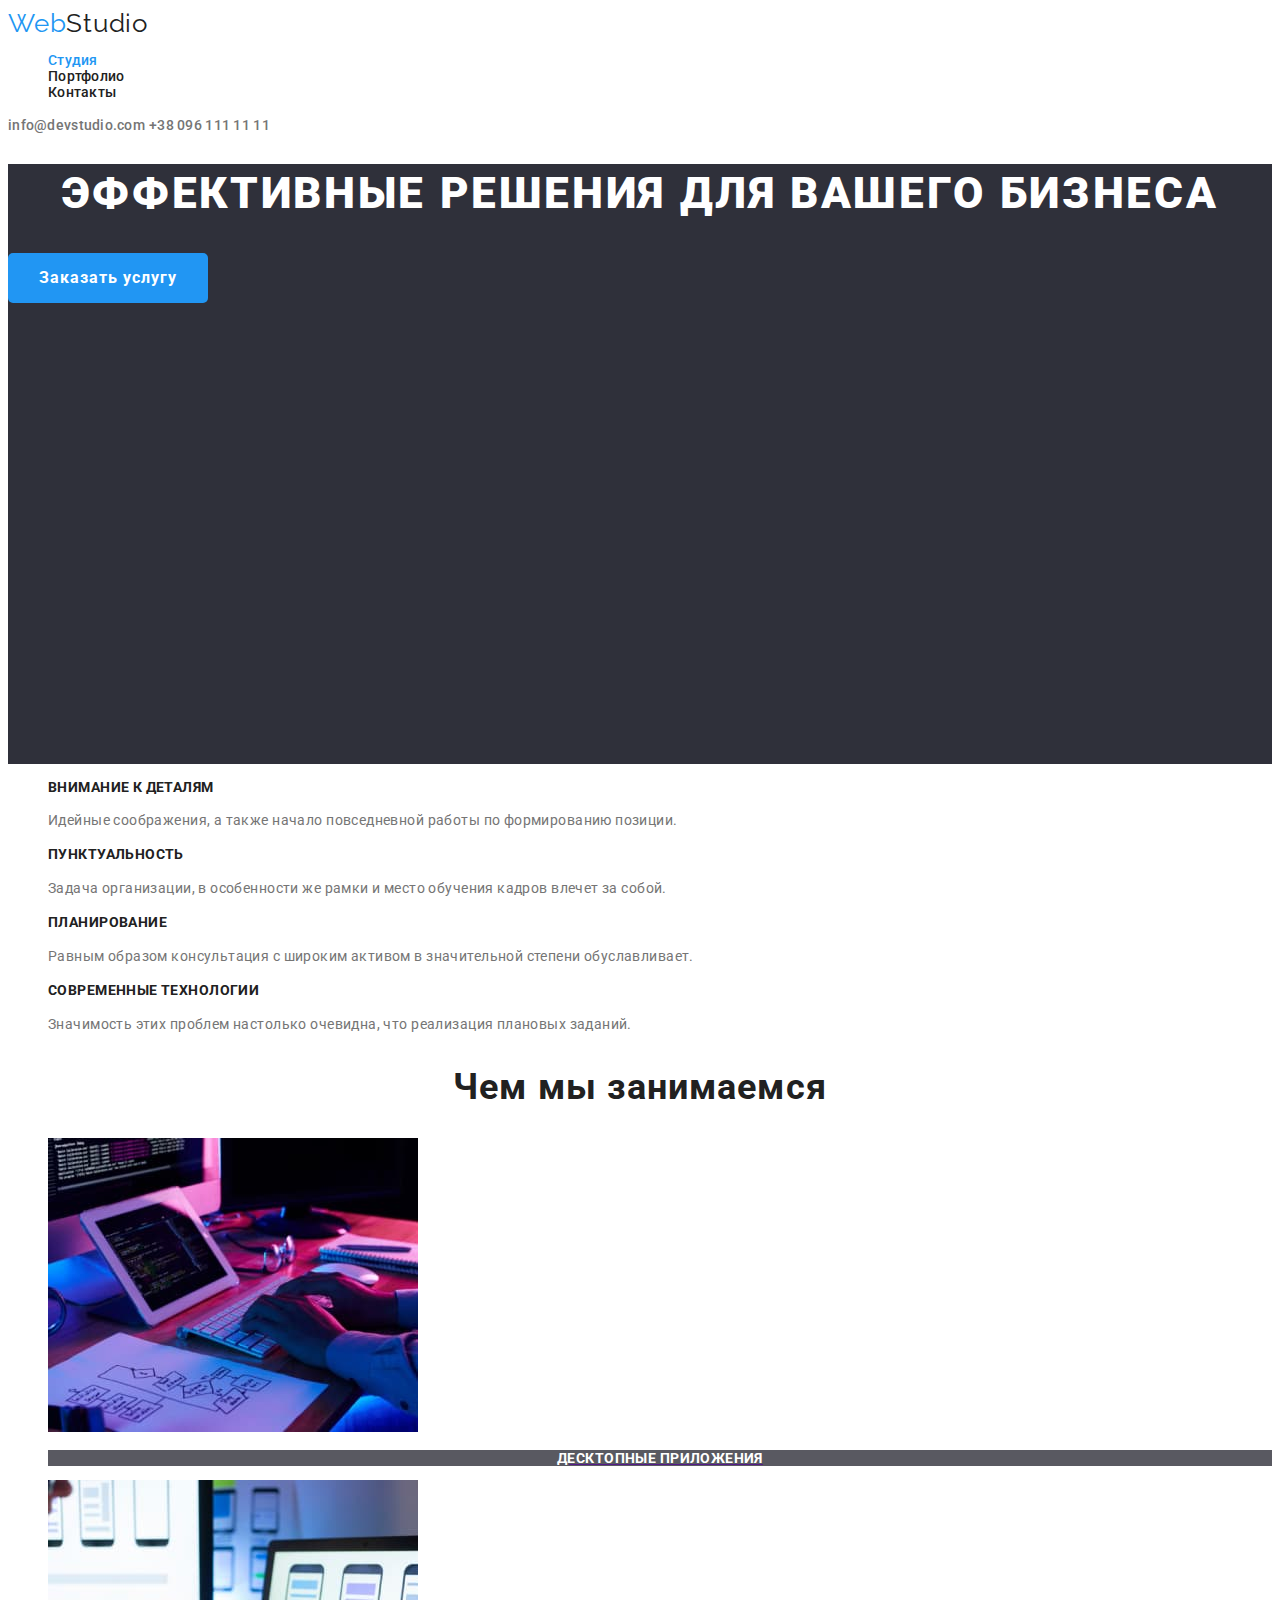
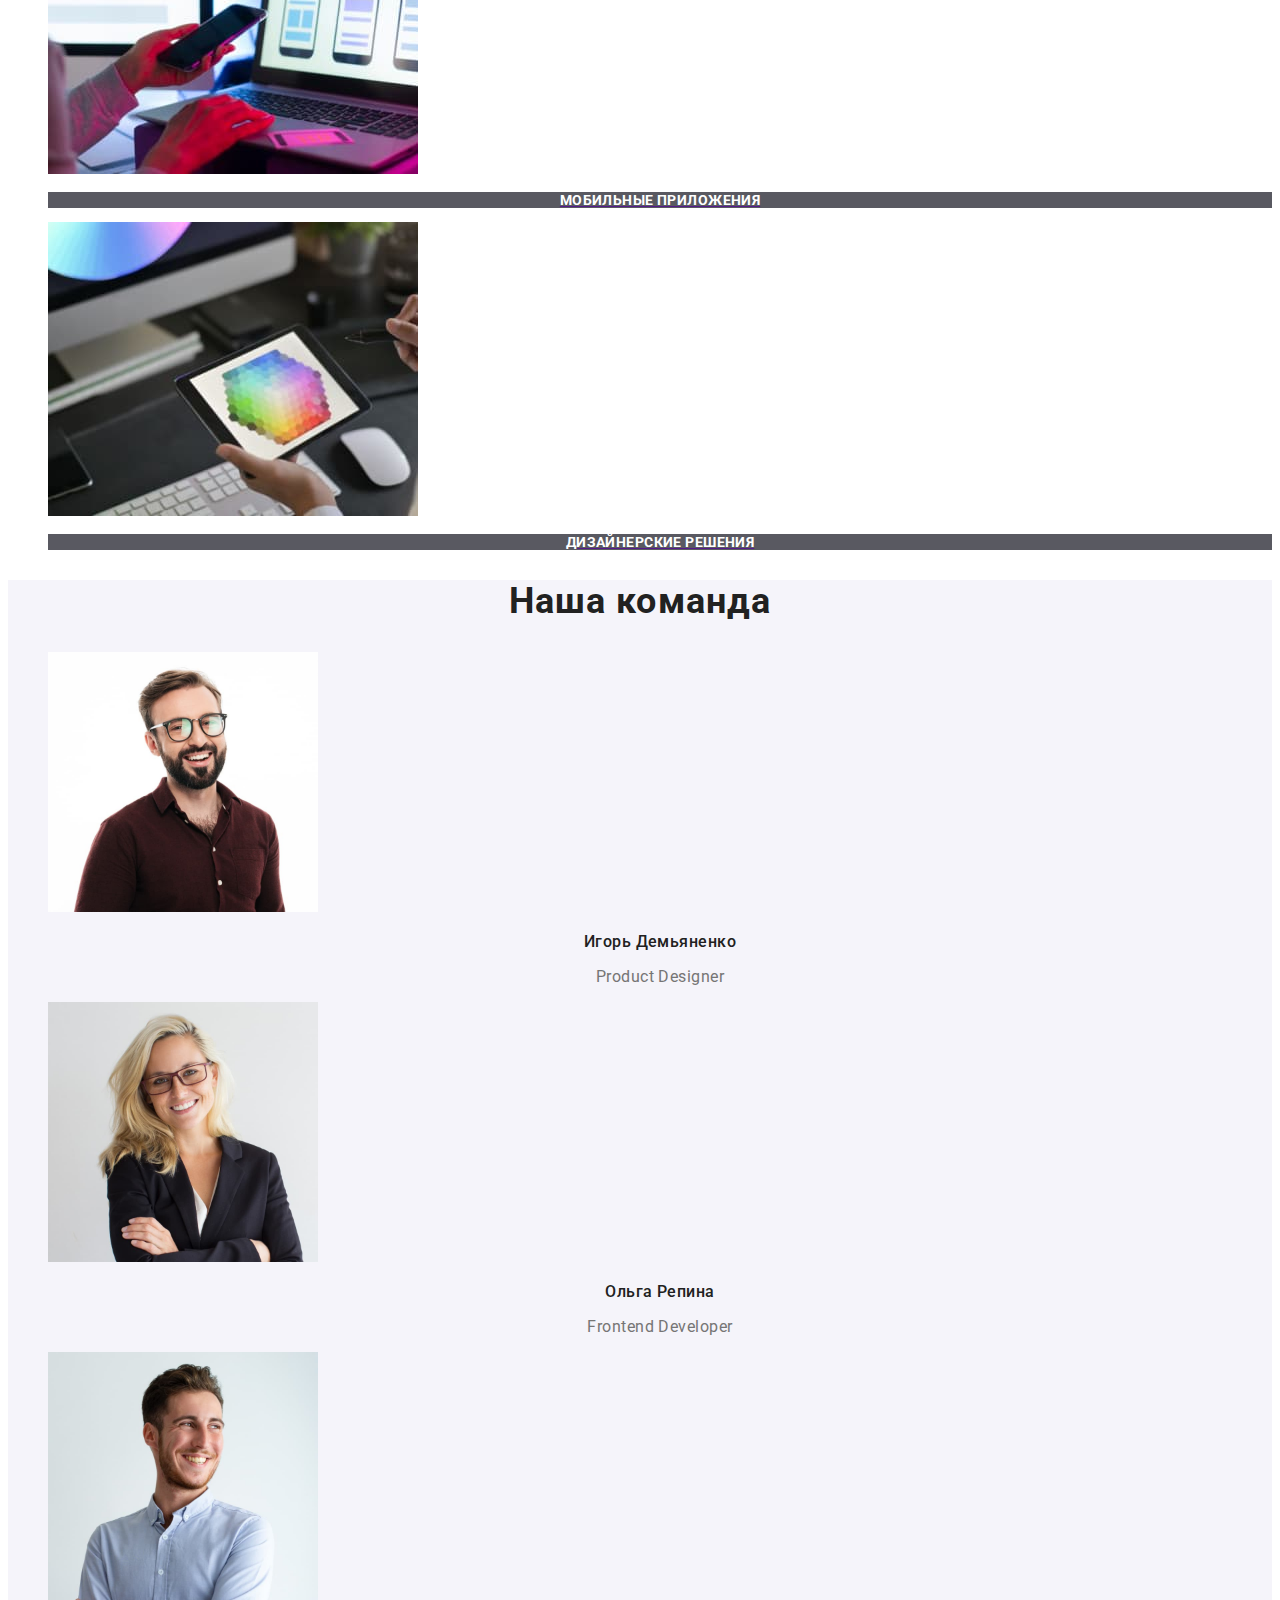
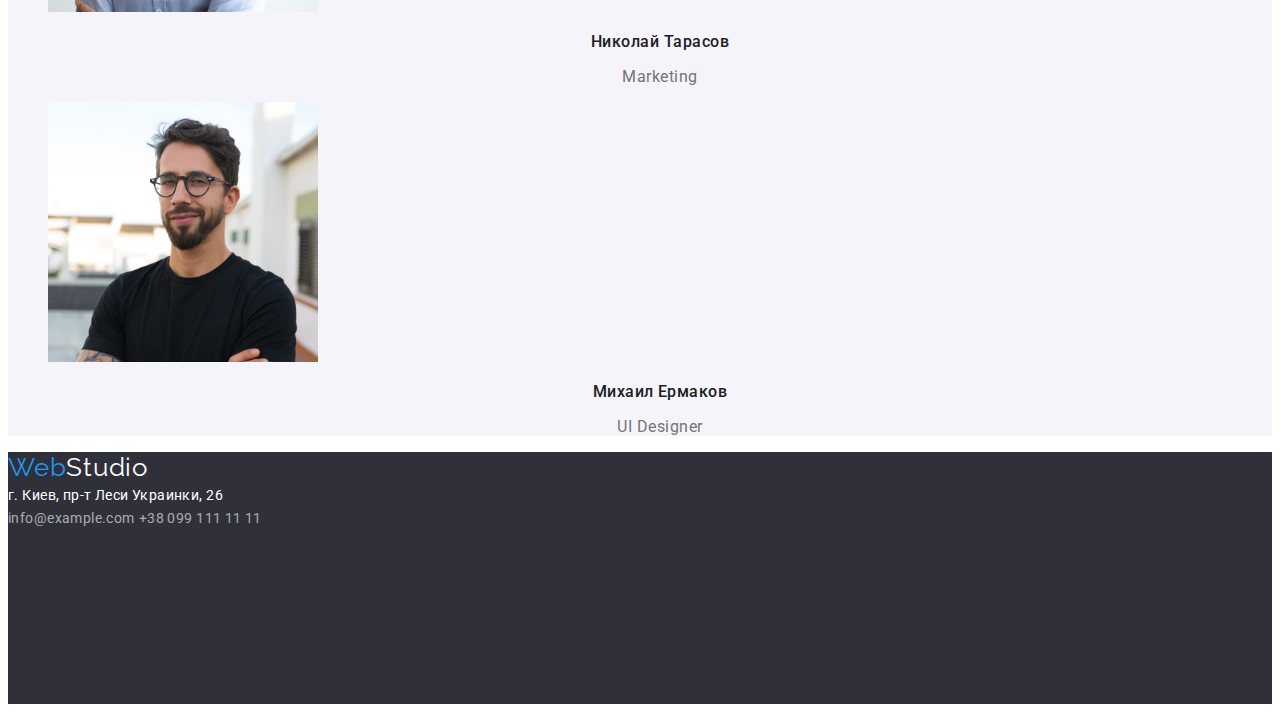
==== commit f369a874: "updated" ====
--- a/index.html
+++ b/index.html
@@ -116,9 +116,9 @@
                 Web<span>Studio</span>
             </a>
         <address class="address">г. Киев, пр-т Леси Украинки, 26</address>
-        <div class="connection">
-            <a class="connection-link" href="mailto:info@example.com">info@example.com</a>
-            <a class="connection-link" href="tel:+380991111111">+38 099 111 11 11</a>
+        <div class="footer-links">
+            <a class="footer-link" href="mailto:info@example.com">info@example.com</a>
+            <a class="footer-link" href="tel:+380991111111">+38 099 111 11 11</a>
         </div>
        
     </footer>
--- a/css/styles.css
+++ b/css/styles.css
@@ -78,6 +78,7 @@
     color: #FFFFFF;
 }
 .hero .hero-button {
+    font-family: 'Roboto', sans-serif;
     color: #fff;
     background-color: var(--brand-color);
     font-weight: 700;
@@ -209,4 +210,12 @@
 }
 .footer span {
     color: #ffffff;
-}+}
+.footer .footer-link {
+    font-weight: 400;
+    font-size: 14px;
+    line-height: 1.7;
+    letter-spacing: 0.03em;
+    color: rgba(255, 255, 255, 0.6);
+    text-decoration: none;
+}
